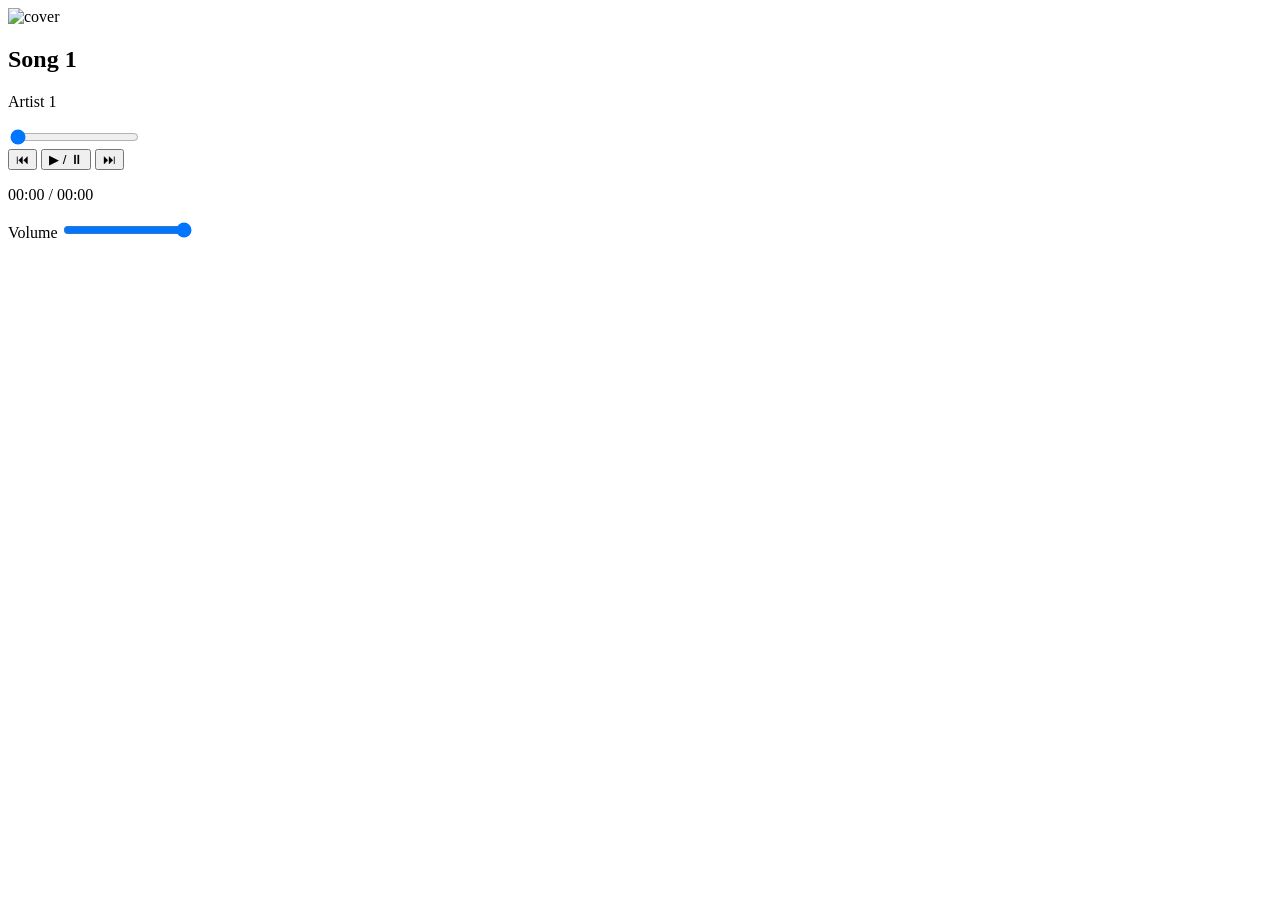
==== indexm.html @ 7280e218 "Add files via upload" ====
<!DOCTYPE html>
<html>
<head>
    <title>Music Player</title>
    <link rel="stylesheet" href="stylem.css">
</head>
<body>

<div class="player">
    <img id="cover" src="song1.webp"alt="cover">
    <h2 id="title">Song 1</h2>
    <p id="artist">Artist 1</p>

    <audio id="audio"></audio>

    <input type="range" id="progress" value="0">

    <div class="controls">
        <button onclick="prevSong()">⏮</button>
        <button onclick="playPause()">▶ / ⏸</button>
        <button onclick="nextSong()">⏭</button>
    </div>

    <p id="duration">00:00 / 00:00</p>

    <label>Volume</label>
    <input type="range" id="volume" min="0" max="1" step="0.1" value="1">

</div>

<!-- <div class="player">
    <img id="cover" src="song2.webp"alt="cover">
    <h2 id="title">Song 2</h2>
    <p id="artist">Artist 2</p>

    <audio id="audio"></audio>

    <input type="range" id="progress" value="0">

    <div class="controls">
        <button onclick="prevSong()">⏮</button>
        <button onclick="playPause()">▶ / ⏸</button>
        <button onclick="nextSong()">⏭</button>
    </div>

    <p id="duration">00:00 / 00:00</p>

    <label>Volume</label>
    <input type="range" id="volume" min="0" max="1" step="0.1" value="1">

</div> -->

<script src="scriptm.js"></script>

</body>
</html>
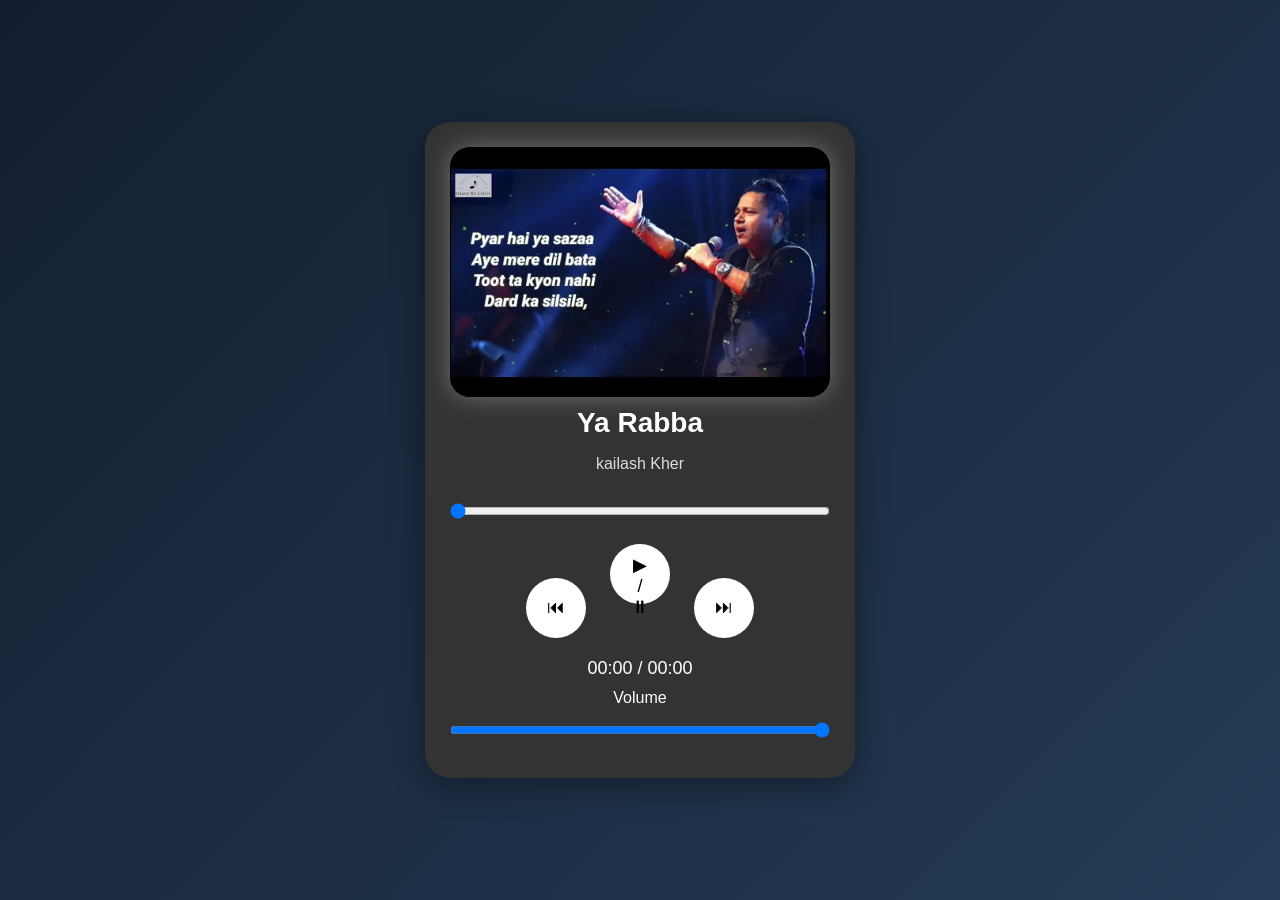
==== commit 0c61792e: "Add files via upload" ====
--- a/indexm.html
+++ b/indexm.html
@@ -8,6 +8,7 @@
 
 <div class="player">
     <img id="cover" src="song1.webp"alt="cover">
+    
     <h2 id="title">Song 1</h2>
     <p id="artist">Artist 1</p>
 
@@ -27,29 +28,6 @@
     <input type="range" id="volume" min="0" max="1" step="0.1" value="1">
 
 </div>
-
-<!-- <div class="player">
-    <img id="cover" src="song2.webp"alt="cover">
-    <h2 id="title">Song 2</h2>
-    <p id="artist">Artist 2</p>
-
-    <audio id="audio"></audio>
-
-    <input type="range" id="progress" value="0">
-
-    <div class="controls">
-        <button onclick="prevSong()">⏮</button>
-        <button onclick="playPause()">▶ / ⏸</button>
-        <button onclick="nextSong()">⏭</button>
-    </div>
-
-    <p id="duration">00:00 / 00:00</p>
-
-    <label>Volume</label>
-    <input type="range" id="volume" min="0" max="1" step="0.1" value="1">
-
-</div> -->
-
 <script src="scriptm.js"></script>
 
 </body>
--- a/stylem.css
+++ b/stylem.css
@@ -0,0 +1,86 @@
+body{
+    margin: 0;
+    /*font-family:Arial, sans-serif;*/
+    font-family: 'Segoe UI', sans-serif;
+    /*background:#222;*/
+    /*background: url("bg.jpg") center cover;*/
+    background: linear-gradient(135deg,#141E30,#243B55);
+    color:white;
+    display:flex;
+    justify-content:center;
+    align-items:center;
+    height:100vh;
+}
+
+.player{
+    background:#333;
+    backdrop-filter: blur(15px);
+    color: white;
+    padding:25px;
+    box-shadow: 0 8px 32px rgba(0,0,0,0.4);
+    border-radius:25px;
+    width:380px;
+    text-align:center;
+}
+
+.controls button{
+    width: 60px;
+    height: 60px;
+    border: none;
+    border-radius: 50%;
+    padding:10px 20px;
+    margin:10px;
+    font-size:18px;
+    cursor:pointer;
+    background: white;
+    transition: 0.3s;
+}
+
+.controls button:hover{
+    transform: scale(1.1);
+}
+
+#duration{
+    margin: 10px 0;
+    font-size: 18px;
+}
+
+#title{
+    margin: 10px 0 5px;
+    font-size: 28px;
+}
+
+#artist{
+    color: #ddd;
+    margin-bottom: 15px;
+}
+
+#progress{
+    width:100%;
+    margin:15px 0;
+}
+
+#volume{
+    width:100%;
+     margin:15px 0;
+}
+
+/* .rotate{
+    animation:spin 6s linear infinite;
+}
+
+@keyframes spin{
+    from{transform:rotate(0deg);}
+    to{transform:rotate(360deg);}
+} */
+
+#cover{
+    width: 100%;
+    height: 250px;
+    object-fit: cover;
+    object-position: center;
+    border-radius: 20px;
+    margin: 0 auto 0 auto;
+    display: block;
+    box-shadow: 0 0 25px rgba(255,255,255, 0.3);
+}
